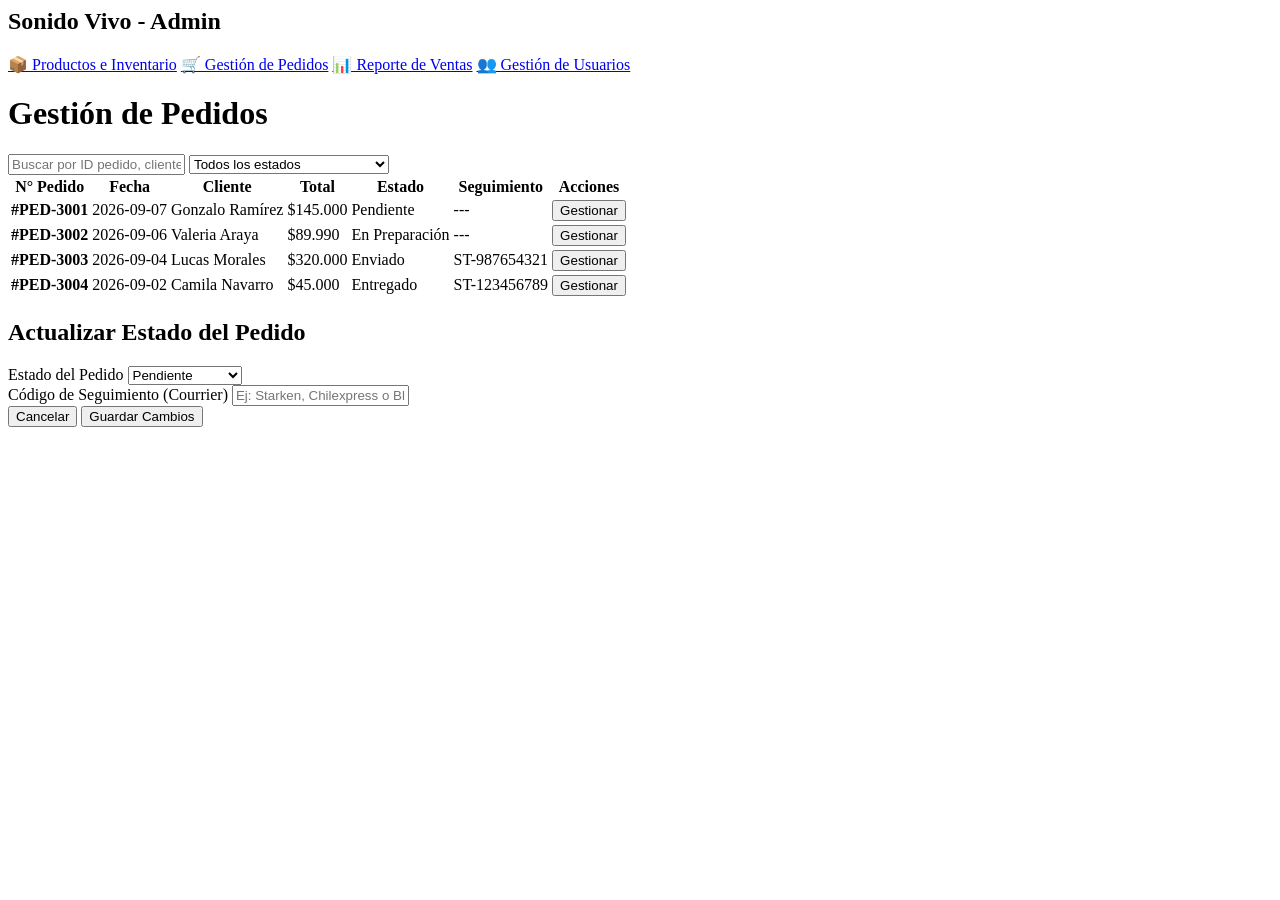
==== admin-pedidos.html @ 1538c1d0 "Creacion admin-pedidos html" ====
<html lang="es">
<head>
    <meta charset="UTF-8">
    <meta name="viewport" content="width=device-width, initial-scale=1.0">
    <title>Gestión de Pedidos - Sonido Vivo</title>
    <link rel="stylesheet" href="admin-pedidos.css">
</head>
<body>

    <!-- MENÚ LATERAL DE NAVEGACIÓN -->
    <aside class="sidebar">
        <h2>Sonido Vivo - Admin</h2>
        <nav>
            <a href="admin-productos.html">📦 Productos e Inventario</a>
            <a href="admin-pedidos.html" class="active">🛒 Gestión de Pedidos</a>
            <a href="admin-ventas.html">📊 Reporte de Ventas</a>
            <a href="admin-usuarios.html">👥 Gestión de Usuarios</a>
        </nav>
    </aside>

    <!-- CONTENIDO PRINCIPAL -->
    <main class="main-content">
        
        <div class="header-title">
            <h1>Gestión de Pedidos</h1>
        </div>

        <!-- BARRA DE BÚSQUEDA Y FILTRO DE ESTADO -->
        <div class="toolbar">
            <div class="search-box">
                <input type="text" id="inputBuscarPedido" class="input-control" placeholder="Buscar por ID pedido, cliente o RUT...">
                <select id="selectEstadoPedido" class="select-control" style="width: 200px;">
                    <option value="">Todos los estados</option>
                    <option value="Pendiente">Pendiente</option>
                    <option value="En Preparación">En Preparación</option>
                    <option value="Enviado">Enviado</option>
                    <option value="Entregado">Entregado</option>
                    <option value="Cancelado">Cancelado</option>
                </select>
            </div>
        </div>

        <!-- TABLA DE PEDIDOS -->
        <div class="table-responsive">
            <table>
                <thead>
                    <tr>
                        <th>N° Pedido</th>
                        <th>Fecha</th>
                        <th>Cliente</th>
                        <th>Total</th>
                        <th>Estado</th>
                        <th>Seguimiento</th>
                        <th>Acciones</th>
                    </tr>
                </thead>
                <tbody id="tablaPedidosBody">
                    <tr>
                        <td><strong>#PED-3001</strong></td>
                        <td>2026-09-07</td>
                        <td>Gonzalo Ramírez</td>
                        <td>$145.000</td>
                        <td><span class="badge badge-warning">Pendiente</span></td>
                        <td>---</td>
                        <td>
                            <button class="btn-action btn-edit btn-gestionar">Gestionar</button>
                        </td>
                    </tr>
                    <tr>
                        <td><strong>#PED-3002</strong></td>
                        <td>2026-09-06</td>
                        <td>Valeria Araya</td>
                        <td>$89.990</td>
                        <td><span class="badge badge-info">En Preparación</span></td>
                        <td>---</td>
                        <td>
                            <button class="btn-action btn-edit btn-gestionar">Gestionar</button>
                        </td>
                    </tr>
                    <tr>
                        <td><strong>#PED-3003</strong></td>
                        <td>2026-09-04</td>
                        <td>Lucas Morales</td>
                        <td>$320.000</td>
                        <td><span class="badge badge-primary">Enviado</span></td>
                        <td>ST-987654321</td>
                        <td>
                            <button class="btn-action btn-edit btn-gestionar">Gestionar</button>
                        </td>
                    </tr>
                    <tr>
                        <td><strong>#PED-3004</strong></td>
                        <td>2026-09-02</td>
                        <td>Camila Navarro</td>
                        <td>$45.000</td>
                        <td><span class="badge badge-success">Entregado</span></td>
                        <td>ST-123456789</td>
                        <td>
                            <button class="btn-action btn-edit btn-gestionar">Gestionar</button>
                        </td>
                    </tr>
                </tbody>
            </table>
        </div>

    </main>

    <!-- MODAL GESTIONAR ESTADO / SEGUIMIENTO -->
    <div class="modal-overlay" id="modalPedido">
        <div class="modal-card">
            <div class="modal-header">
                <h2>Actualizar Estado del Pedido <span id="modalIdPedido"></span></h2>
            </div>
            <form id="formPedido">
                <div class="form-grid">
                    <div class="form-group full-width">
                        <label for="nuevoEstado">Estado del Pedido</label>
                        <select id="nuevoEstado" class="select-control" required>
                            <option value="Pendiente">Pendiente</option>
                            <option value="En Preparación">En Preparación</option>
                            <option value="Enviado">Enviado</option>
                            <option value="Entregado">Entregado</option>
                            <option value="Cancelado">Cancelado</option>
                        </select>
                    </div>

                    <div class="form-group full-width">
                        <label for="codigoSeguimiento">Código de Seguimiento (Courrier)</label>
                        <input type="text" id="codigoSeguimiento" class="input-control" placeholder="Ej: Starken, Chilexpress o Blue Express (Código)">
                    </div>
                </div>

                <div class="modal-footer">
                    <button type="button" class="btn-secondary" id="btnCancelarPedido">Cancelar</button>
                    <button type="submit" class="btn-primary">Guardar Cambios</button>
                </div>
            </form>
        </div>
    </div>

    <script src="admin-pedidos.js"></script>
</body>
</html>
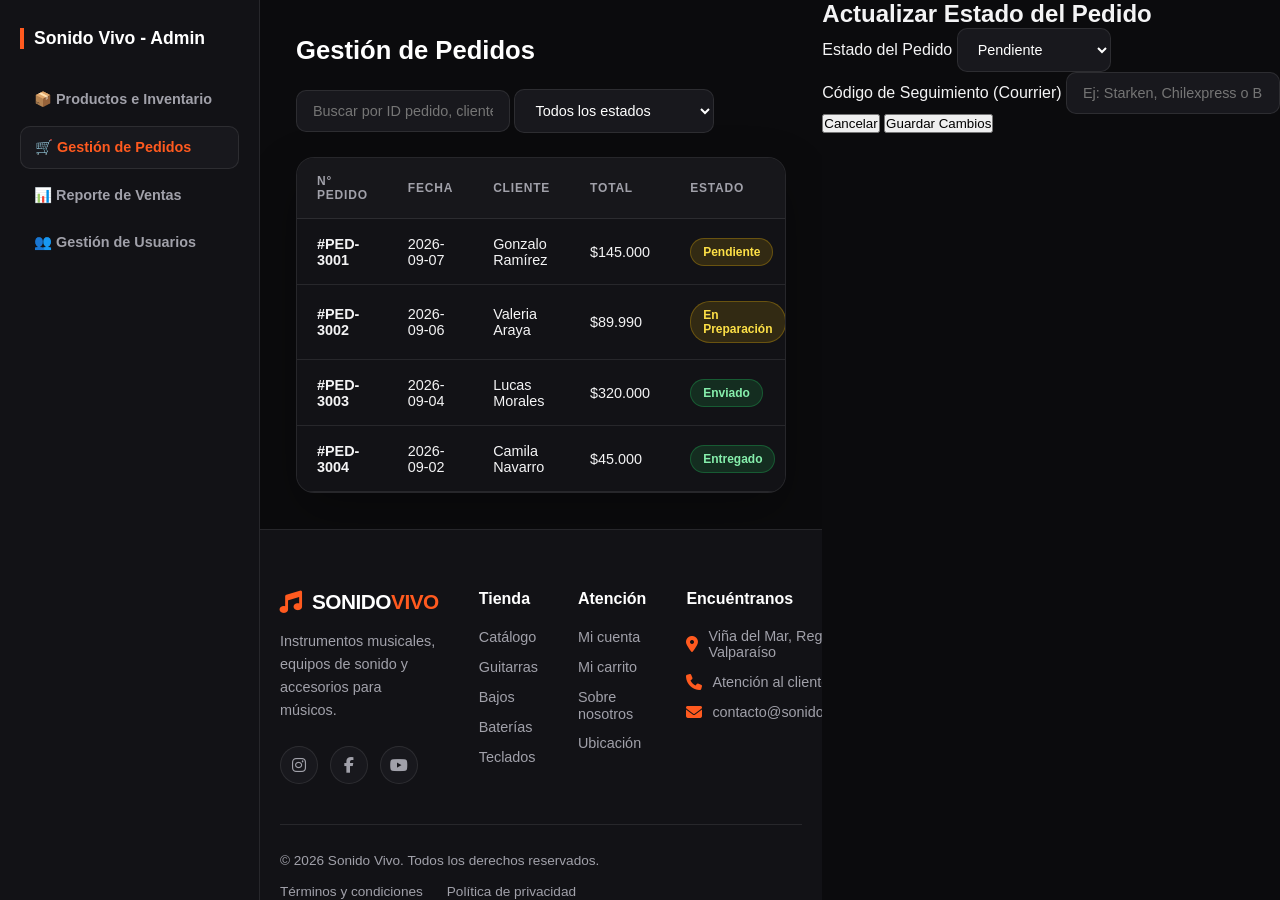
==== commit 00e3e85d: "Modificacion de css" ====
--- a/admin-pedidos.html
+++ b/admin-pedidos.html
@@ -3,6 +3,8 @@
     <meta charset="UTF-8">
     <meta name="viewport" content="width=device-width, initial-scale=1.0">
     <title>Gestión de Pedidos - Sonido Vivo</title>
+    <!-- Iconos FontAwesome -->
+    <link rel="stylesheet" href="https://cdnjs.cloudflare.com/ajax/libs/font-awesome/6.4.0/css/all.min.css">
     <link rel="stylesheet" href="admin-pedidos.css">
 </head>
 <body>
@@ -18,92 +20,183 @@
         </nav>
     </aside>
 
-    <!-- CONTENIDO PRINCIPAL -->
-    <main class="main-content">
-        
-        <div class="header-title">
-            <h1>Gestión de Pedidos</h1>
-        </div>
-
-        <!-- BARRA DE BÚSQUEDA Y FILTRO DE ESTADO -->
-        <div class="toolbar">
-            <div class="search-box">
-                <input type="text" id="inputBuscarPedido" class="input-control" placeholder="Buscar por ID pedido, cliente o RUT...">
-                <select id="selectEstadoPedido" class="select-control" style="width: 200px;">
-                    <option value="">Todos los estados</option>
-                    <option value="Pendiente">Pendiente</option>
-                    <option value="En Preparación">En Preparación</option>
-                    <option value="Enviado">Enviado</option>
-                    <option value="Entregado">Entregado</option>
-                    <option value="Cancelado">Cancelado</option>
-                </select>
-            </div>
-        </div>
-
-        <!-- TABLA DE PEDIDOS -->
-        <div class="table-responsive">
-            <table>
-                <thead>
-                    <tr>
-                        <th>N° Pedido</th>
-                        <th>Fecha</th>
-                        <th>Cliente</th>
-                        <th>Total</th>
-                        <th>Estado</th>
-                        <th>Seguimiento</th>
-                        <th>Acciones</th>
-                    </tr>
-                </thead>
-                <tbody id="tablaPedidosBody">
-                    <tr>
-                        <td><strong>#PED-3001</strong></td>
-                        <td>2026-09-07</td>
-                        <td>Gonzalo Ramírez</td>
-                        <td>$145.000</td>
-                        <td><span class="badge badge-warning">Pendiente</span></td>
-                        <td>---</td>
-                        <td>
-                            <button class="btn-action btn-edit btn-gestionar">Gestionar</button>
-                        </td>
-                    </tr>
-                    <tr>
-                        <td><strong>#PED-3002</strong></td>
-                        <td>2026-09-06</td>
-                        <td>Valeria Araya</td>
-                        <td>$89.990</td>
-                        <td><span class="badge badge-info">En Preparación</span></td>
-                        <td>---</td>
-                        <td>
-                            <button class="btn-action btn-edit btn-gestionar">Gestionar</button>
-                        </td>
-                    </tr>
-                    <tr>
-                        <td><strong>#PED-3003</strong></td>
-                        <td>2026-09-04</td>
-                        <td>Lucas Morales</td>
-                        <td>$320.000</td>
-                        <td><span class="badge badge-primary">Enviado</span></td>
-                        <td>ST-987654321</td>
-                        <td>
-                            <button class="btn-action btn-edit btn-gestionar">Gestionar</button>
-                        </td>
-                    </tr>
-                    <tr>
-                        <td><strong>#PED-3004</strong></td>
-                        <td>2026-09-02</td>
-                        <td>Camila Navarro</td>
-                        <td>$45.000</td>
-                        <td><span class="badge badge-success">Entregado</span></td>
-                        <td>ST-123456789</td>
-                        <td>
-                            <button class="btn-action btn-edit btn-gestionar">Gestionar</button>
-                        </td>
-                    </tr>
-                </tbody>
-            </table>
-        </div>
-
-    </main>
+    <!-- CONTENEDOR DERECHO (MAIN + FOOTER) -->
+    <div class="admin-layout">
+
+        <!-- CONTENIDO PRINCIPAL -->
+        <main class="main-content">
+            
+            <div class="header-title">
+                <h1>Gestión de Pedidos</h1>
+            </div>
+
+            <!-- BARRA DE BÚSQUEDA Y FILTRO DE ESTADO -->
+            <div class="toolbar">
+                <div class="search-box">
+                    <input type="text" id="inputBuscarPedido" class="input-control" placeholder="Buscar por ID pedido, cliente o RUT...">
+                    <select id="selectEstadoPedido" class="select-control" style="width: 200px;">
+                        <option value="">Todos los estados</option>
+                        <option value="Pendiente">Pendiente</option>
+                        <option value="En Preparación">En Preparación</option>
+                        <option value="Enviado">Enviado</option>
+                        <option value="Entregado">Entregado</option>
+                        <option value="Cancelado">Cancelado</option>
+                    </select>
+                </div>
+            </div>
+
+            <!-- TABLA DE PEDIDOS -->
+            <div class="table-responsive">
+                <table>
+                    <thead>
+                        <tr>
+                            <th>N° Pedido</th>
+                            <th>Fecha</th>
+                            <th>Cliente</th>
+                            <th>Total</th>
+                            <th>Estado</th>
+                            <th>Seguimiento</th>
+                            <th>Acciones</th>
+                        </tr>
+                    </thead>
+                    <tbody id="tablaPedidosBody">
+                        <tr>
+                            <td><strong>#PED-3001</strong></td>
+                            <td>2026-09-07</td>
+                            <td>Gonzalo Ramírez</td>
+                            <td>$145.000</td>
+                            <td><span class="badge-status badge-pending">Pendiente</span></td>
+                            <td>---</td>
+                            <td>
+                                <button class="btn-action btn-edit btn-gestionar">Gestionar</button>
+                            </td>
+                        </tr>
+                        <tr>
+                            <td><strong>#PED-3002</strong></td>
+                            <td>2026-09-06</td>
+                            <td>Valeria Araya</td>
+                            <td>$89.990</td>
+                            <td><span class="badge-status badge-pending">En Preparación</span></td>
+                            <td>---</td>
+                            <td>
+                                <button class="btn-action btn-edit btn-gestionar">Gestionar</button>
+                            </td>
+                        </tr>
+                        <tr>
+                            <td><strong>#PED-3003</strong></td>
+                            <td>2026-09-04</td>
+                            <td>Lucas Morales</td>
+                            <td>$320.000</td>
+                            <td><span class="badge-status badge-completed">Enviado</span></td>
+                            <td>ST-987654321</td>
+                            <td>
+                                <button class="btn-action btn-edit btn-gestionar">Gestionar</button>
+                            </td>
+                        </tr>
+                        <tr>
+                            <td><strong>#PED-3004</strong></td>
+                            <td>2026-09-02</td>
+                            <td>Camila Navarro</td>
+                            <td>$45.000</td>
+                            <td><span class="badge-status badge-completed">Entregado</span></td>
+                            <td>ST-123456789</td>
+                            <td>
+                                <button class="btn-action btn-edit btn-gestionar">Gestionar</button>
+                            </td>
+                        </tr>
+                    </tbody>
+                </table>
+            </div>
+
+        </main>
+
+        <!-- FOOTER GLOBAL -->
+        <footer class="site-footer">
+            <div class="footer-container">
+                <div class="footer-main">
+
+                    <!-- Marca -->
+                    <div class="footer-brand">
+                        <a href="index.html" class="logo footer-logo">
+                            <span class="logo-icon">
+                                <i class="fa-solid fa-music"></i>
+                            </span>
+                            <span class="logo-text">
+                                SONIDO<span>VIVO</span>
+                            </span>
+                        </a>
+                        <p>
+                            Instrumentos musicales, equipos de sonido
+                            y accesorios para músicos.
+                        </p>
+                        <div class="social-links">
+                            <a href="#" aria-label="Instagram de Sonido Vivo">
+                                <i class="fa-brands fa-instagram"></i>
+                            </a>
+                            <a href="#" aria-label="Facebook de Sonido Vivo">
+                                <i class="fa-brands fa-facebook-f"></i>
+                            </a>
+                            <a href="#" aria-label="YouTube de Sonido Vivo">
+                                <i class="fa-brands fa-youtube"></i>
+                            </a>
+                        </div>
+                    </div>
+
+                    <!-- Navegación -->
+                    <div class="footer-column">
+                        <h2>Tienda</h2>
+                        <ul>
+                            <li><a href="catalogo.html">Catálogo</a></li>
+                            <li><a href="catalogo.html?categoria=guitarras">Guitarras</a></li>
+                            <li><a href="catalogo.html?categoria=bajos">Bajos</a></li>
+                            <li><a href="catalogo.html?categoria=baterias">Baterías</a></li>
+                            <li><a href="catalogo.html?categoria=teclados">Teclados</a></li>
+                        </ul>
+                    </div>
+
+                    <!-- Atención -->
+                    <div class="footer-column">
+                        <h2>Atención</h2>
+                        <ul>
+                            <li><a href="login.html">Mi cuenta</a></li>
+                            <li><a href="carrito.html">Mi carrito</a></li>
+                            <li><a href="#nosotros">Sobre nosotros</a></li>
+                            <li><a href="#ubicacion">Ubicación</a></li>
+                        </ul>
+                    </div>
+
+                    <!-- Contacto -->
+                    <div class="footer-column" id="ubicacion">
+                        <h2>Encuéntranos</h2>
+                        <address>
+                            <p>
+                                <i class="fa-solid fa-location-dot"></i>
+                                Viña del Mar, Región de Valparaíso
+                            </p>
+                            <p>
+                                <i class="fa-solid fa-phone"></i>
+                                Atención al cliente
+                            </p>
+                            <p>
+                                <i class="fa-solid fa-envelope"></i>
+                                contacto@sonidovivo.cl
+                            </p>
+                        </address>
+                    </div>
+
+                </div>
+
+                <div class="footer-bottom">
+                    <p>&copy; 2026 Sonido Vivo. Todos los derechos reservados.</p>
+                    <div class="footer-legal">
+                        <a href="#">Términos y condiciones</a>
+                        <a href="#">Política de privacidad</a>
+                    </div>
+                </div>
+            </div>
+        </footer>
+
+    </div>
 
     <!-- MODAL GESTIONAR ESTADO / SEGUIMIENTO -->
     <div class="modal-overlay" id="modalPedido">
--- a/admin-pedidos.css
+++ b/admin-pedidos.css
@@ -0,0 +1,425 @@
+/* =========================================================
+   SONIDO VIVO
+   ADMIN-PEDIDOS.CSS (DARK PREMIUM CORREGIDO)
+========================================================= */
+
+:root {
+    --sv-primary: #ff5a1f;
+    --sv-primary-dark: #e44812;
+    --sv-dark: #0b0b0d;
+    --sv-dark-soft: #121216;
+    --sv-card: #18181d;
+    --sv-white: #ffffff;
+    --sv-text: #f4f4f5;
+    --sv-muted: #a1a1aa;
+    --sv-border: rgba(255, 255, 255, 0.09);
+    --sv-radius: 18px;
+    --sv-radius-small: 10px;
+    --sv-shadow: 0 20px 50px rgba(0, 0, 0, 0.28);
+    --sv-container: 1240px;
+}
+
+* {
+    box-sizing: border-box;
+    margin: 0;
+    padding: 0;
+}
+
+body {
+    display: flex;
+    min-height: 100vh;
+    background-color: var(--sv-dark);
+    color: var(--sv-text);
+    font-family: "Inter", sans-serif;
+}
+
+/* ESTRUCTURA CONTENEDORA DERECHA (MAIN + FOOTER) */
+.admin-layout {
+    flex: 1;
+    display: flex;
+    flex-direction: column;
+    min-height: 100vh;
+    overflow-y: auto;
+}
+
+/* ==========================================
+   SIDEBAR
+   ========================================== */
+.sidebar {
+    width: 260px;
+    background-color: var(--sv-dark-soft);
+    border-right: 1px solid var(--sv-border);
+    padding: 28px 20px;
+    display: flex;
+    flex-direction: column;
+    gap: 30px;
+    flex-shrink: 0;
+}
+
+.sidebar h2 {
+    font-family: "Montserrat", sans-serif;
+    font-size: 1.1rem;
+    font-weight: 800;
+    color: var(--sv-white);
+    padding-left: 10px;
+    border-left: 4px solid var(--sv-primary);
+}
+
+.sidebar nav {
+    display: flex;
+    flex-direction: column;
+    gap: 6px;
+}
+
+.sidebar nav a {
+    display: flex;
+    align-items: center;
+    gap: 12px;
+    color: var(--sv-muted);
+    text-decoration: none;
+    padding: 12px 14px;
+    border-radius: var(--sv-radius-small);
+    font-size: 0.9rem;
+    font-weight: 600;
+    transition: all 0.25s ease;
+}
+
+.sidebar nav a:hover, 
+.sidebar nav a.active {
+    background-color: var(--sv-card);
+    color: var(--sv-white);
+    border: 1px solid var(--sv-border);
+}
+
+.sidebar nav a.active {
+    color: var(--sv-primary);
+}
+
+/* ==========================================
+   ÁREA PRINCIPAL DE CONTENIDO
+   ========================================== */
+.main-content {
+    flex: 1;
+    padding: 36px;
+}
+
+.header-title h1 {
+    font-family: "Montserrat", sans-serif;
+    font-size: 1.6rem;
+    color: var(--sv-white);
+    font-weight: 800;
+    margin-bottom: 24px;
+}
+
+/* ==========================================
+   CONTROLES Y FILTROS
+   ========================================== */
+.toolbar {
+    display: flex;
+    gap: 12px;
+    margin-bottom: 24px;
+    flex-wrap: wrap;
+}
+
+.input-control, .select-control {
+    padding: 12px 16px;
+    background-color: var(--sv-card);
+    border: 1px solid var(--sv-border);
+    border-radius: var(--sv-radius-small);
+    color: var(--sv-white);
+    font-size: 0.9rem;
+    outline: none;
+    transition: border-color 0.25s ease;
+}
+
+.select-control option {
+    background-color: var(--sv-card);
+    color: var(--sv-white);
+}
+
+.input-control:focus, .select-control:focus {
+    border-color: var(--sv-primary);
+}
+
+/* ==========================================
+   TABLA DE PEDIDOS
+   ========================================== */
+.table-responsive {
+    width: 100%;
+    overflow-x: auto;
+    background-color: var(--sv-dark-soft);
+    border-radius: var(--sv-radius);
+    border: 1px solid var(--sv-border);
+    box-shadow: var(--sv-shadow);
+}
+
+table {
+    width: 100%;
+    border-collapse: collapse;
+    text-align: left;
+}
+
+th, td {
+    padding: 16px 20px;
+    border-bottom: 1px solid var(--sv-border);
+    font-size: 0.9rem;
+}
+
+th {
+    background-color: rgba(255, 255, 255, 0.02);
+    color: var(--sv-muted);
+    font-weight: 700;
+    text-transform: uppercase;
+    font-size: 0.75rem;
+    letter-spacing: 0.8px;
+}
+
+tr:hover {
+    background-color: rgba(255, 255, 255, 0.02);
+}
+
+/* ==========================================
+   BADGES DE ESTADO
+   ========================================== */
+.badge-status {
+    padding: 6px 12px;
+    border-radius: 20px;
+    font-size: 0.75rem;
+    font-weight: 700;
+    display: inline-block;
+}
+
+.badge-pending {
+    background-color: rgba(234, 179, 8, 0.15);
+    color: #fde047;
+    border: 1px solid rgba(234, 179, 8, 0.3);
+}
+
+.badge-completed {
+    background-color: rgba(34, 197, 94, 0.15);
+    color: #86efac;
+    border: 1px solid rgba(34, 197, 94, 0.3);
+}
+
+.badge-cancelled {
+    background-color: rgba(239, 68, 68, 0.15);
+    color: #fca5a5;
+    border: 1px solid rgba(239, 68, 68, 0.3);
+}
+
+/* ==========================================
+   BOTONES DE ACCIÓN
+   ========================================== */
+.btn-action {
+    padding: 8px 14px;
+    border-radius: var(--sv-radius-small);
+    border: 1px solid var(--sv-border);
+    background-color: rgba(255, 255, 255, 0.06);
+    color: var(--sv-white);
+    cursor: pointer;
+    font-size: 0.82rem;
+    font-weight: 600;
+    transition: all 0.2s ease;
+}
+
+.btn-action:hover {
+    border-color: var(--sv-primary);
+    color: var(--sv-primary);
+}
+
+/* ==========================================
+   FOOTER GLOBAL
+   ========================================== */
+.site-footer {
+    background-color: var(--sv-dark-soft);
+    border-top: 1px solid var(--sv-border);
+    padding: 60px 0 30px;
+    margin-top: auto;
+}
+
+.footer-container {
+    width: min(100% - 40px, var(--sv-container));
+    margin-inline: auto;
+}
+
+.footer-main {
+    display: grid;
+    grid-template-columns: 2fr repeat(3, 1fr);
+    gap: 40px;
+    padding-bottom: 40px;
+    border-bottom: 1px solid var(--sv-border);
+}
+
+.footer-brand {
+    display: flex;
+    flex-direction: column;
+    gap: 16px;
+}
+
+.footer-logo {
+    display: inline-flex;
+    align-items: center;
+    gap: 10px;
+    text-decoration: none;
+}
+
+.footer-logo .logo-icon {
+    color: var(--sv-primary);
+    font-size: 1.4rem;
+}
+
+.footer-logo .logo-text {
+    font-family: "Montserrat", sans-serif;
+    font-size: 1.3rem;
+    font-weight: 800;
+    color: var(--sv-white);
+    letter-spacing: -0.5px;
+}
+
+.footer-logo .logo-text span {
+    color: var(--sv-primary);
+}
+
+.footer-brand p {
+    color: var(--sv-muted);
+    font-size: 0.9rem;
+    line-height: 1.6;
+    max-width: 320px;
+}
+
+.social-links {
+    display: flex;
+    gap: 12px;
+    margin-top: 8px;
+}
+
+.social-links a {
+    display: flex;
+    align-items: center;
+    justify-content: center;
+    width: 38px;
+    height: 38px;
+    background-color: var(--sv-card);
+    border: 1px solid var(--sv-border);
+    border-radius: 50%;
+    color: var(--sv-muted);
+    text-decoration: none;
+    transition: all 0.25s ease;
+}
+
+.social-links a:hover {
+    background-color: var(--sv-primary);
+    color: var(--sv-white);
+    border-color: var(--sv-primary);
+    transform: translateY(-3px);
+}
+
+.footer-column h2 {
+    font-family: "Montserrat", sans-serif;
+    font-size: 1rem;
+    font-weight: 700;
+    color: var(--sv-white);
+    margin-bottom: 20px;
+}
+
+.footer-column ul {
+    list-style: none;
+    display: flex;
+    flex-direction: column;
+    gap: 12px;
+}
+
+.footer-column ul a {
+    color: var(--sv-muted);
+    text-decoration: none;
+    font-size: 0.9rem;
+    transition: color 0.25s ease;
+}
+
+.footer-column ul a:hover {
+    color: var(--sv-primary);
+}
+
+.footer-column address {
+    font-style: normal;
+    display: flex;
+    flex-direction: column;
+    gap: 14px;
+}
+
+.footer-column address p {
+    display: flex;
+    align-items: center;
+    gap: 10px;
+    color: var(--sv-muted);
+    font-size: 0.9rem;
+}
+
+.footer-column address p i {
+    color: var(--sv-primary);
+    font-size: 1rem;
+    width: 16px;
+}
+
+.footer-bottom {
+    display: flex;
+    justify-content: space-between;
+    align-items: center;
+    padding-top: 28px;
+    font-size: 0.85rem;
+    color: var(--sv-muted);
+    flex-wrap: wrap;
+    gap: 16px;
+}
+
+.footer-legal {
+    display: flex;
+    gap: 24px;
+}
+
+.footer-legal a {
+    color: var(--sv-muted);
+    text-decoration: none;
+    transition: color 0.25s ease;
+}
+
+.footer-legal a:hover {
+    color: var(--sv-white);
+}
+
+/* ==========================================
+   RESPONSIVO
+   ========================================== */
+@media (max-width: 900px) {
+    .footer-main {
+        grid-template-columns: 1fr 1fr;
+    }
+}
+
+@media (max-width: 768px) {
+    body { 
+        flex-direction: column; 
+    }
+    .sidebar { 
+        width: 100%; 
+        padding: 20px; 
+    }
+    .sidebar nav { 
+        flex-direction: row; 
+        overflow-x: auto; 
+    }
+    .main-content { 
+        padding: 20px; 
+    }
+}
+
+@media (max-width: 550px) {
+    .footer-main {
+        grid-template-columns: 1fr;
+        gap: 32px;
+    }
+    .footer-bottom {
+        flex-direction: column;
+        align-items: flex-start;
+    }
+}
